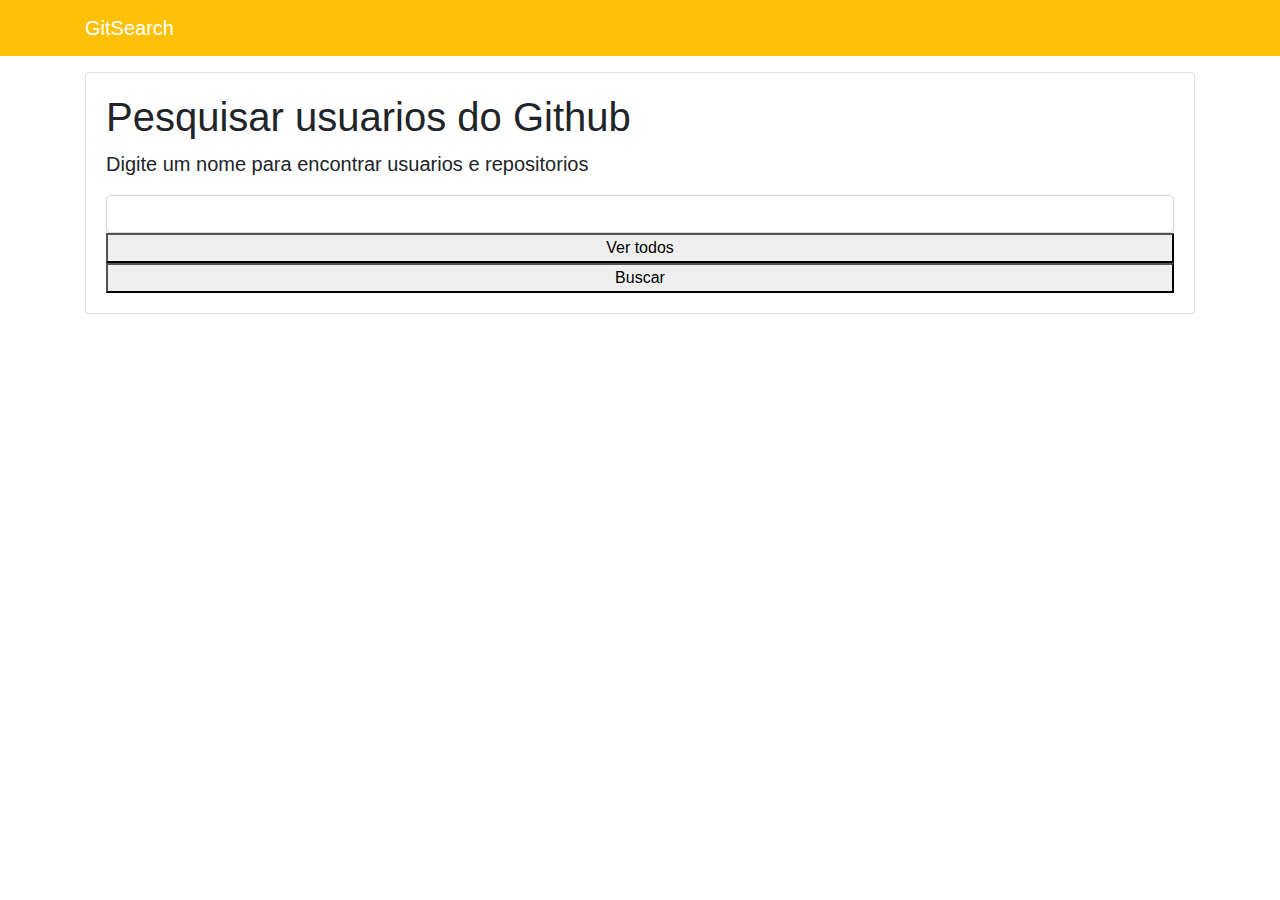
==== index.html @ 852ee118 "commit um pouco atrasado, pois já foi adicionado grande parte das funcionalidade da aplicação." ====
<!DOCTYPE html>
<html lang="en">
<head>
    <meta charset="UTF-8">
    <meta name="viewport" content="width=device-width, initial-scale=1.0">
    <link rel="stylesheet" href="index.css">
    <link 
        rel="stylesheet" 
        href="https://stackpath.bootstrapcdn.com/bootstrap/4.5.2/css/bootstrap.min.css" 
        integrity="sha384-JcKb8q3iqJ61gNV9KGb8thSsNjpSL0n8PARn9HuZOnIxN0hoP+VmmDGMN5t9UJ0Z" 
        crossorigin="anonymous"
    />
    <script 
        src="https://code.jquery.com/jquery-3.5.1.slim.min.js" 
        integrity="sha384-DfXdz2htPH0lsSSs5nCTpuj/zy4C+OGpamoFVy38MVBnE+IbbVYUew+OrCXaRkfj" 
        crossorigin="anonymous">
    </script>
    <script 
        src="https://cdn.jsdelivr.net/npm/popper.js@1.16.1/dist/umd/popper.min.js" 
        integrity="sha384-9/reFTGAW83EW2RDu2S0VKaIzap3H66lZH81PoYlFhbGU+6BZp6G7niu735Sk7lN" 
        crossorigin="anonymous">
    </script>
    <script 
        src="https://stackpath.bootstrapcdn.com/bootstrap/4.5.2/js/bootstrap.min.js" 
        integrity="sha384-B4gt1jrGC7Jh4AgTPSdUtOBvfO8shuf57BaghqFfPlYxofvL8/KUEfYiJOMMV+rV" 
        crossorigin="anonymous">
    </script>
    <title>GitSearch</title>
</head>
<body>
    <nav class="navbar navbar-dark bg-warning mb-3">
        <div class="container">
            <a href="#" class="navbar-brand">GitSearch</a>
        </div>
    </nav>
    <div class="container">
        <div class="card card-body">
            <h1>Pesquisar usuarios do Github</h1>
            <p class="lead">
                Digite um nome para encontrar usuarios e repositorios
            </p>
            <input id="search" type="text" class="form-control" required>
            <button id="search_all">Ver todos</button>
            <button id="search_each">Buscar</button>
            <div id="profile"></div>
            <div id="carregando" class="hide">
                <div  class="spinner-border text-dark " role="status">
                    <span class="sr-only">Loading...</span>
                </div>
            </div>
        </div>        
    </div>

</body>
<script src="main.js"></script>
</html>
---- index.css ----
#carregando{
    align-self: center;
    margin: 10em;
}

.hide{
    display: none;
}
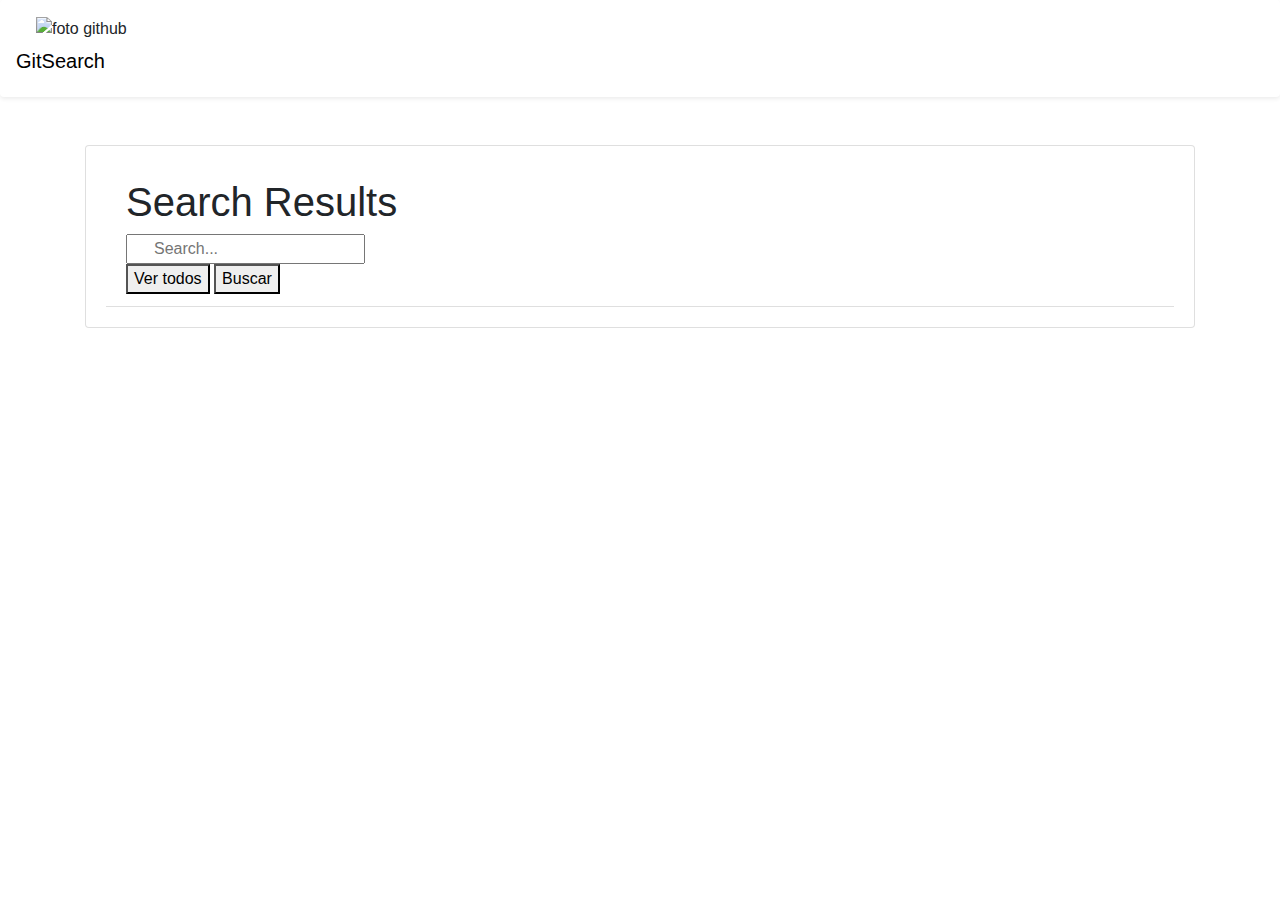
==== commit a861475e: "barra de cabecalho concluida" ====
--- a/index.html
+++ b/index.html
@@ -28,21 +28,28 @@
     <title>GitSearch</title>
 </head>
 <body>
-    <nav class="navbar navbar-dark bg-warning mb-3">
-        <div class="container">
-            <a href="#" class="navbar-brand">GitSearch</a>
+    <nav class="navbar navbar-white text-black bg-white mb-3 shadow-sm p-3 mb-5 bg-white rounded">
+        <div class="cabecalho">
+            <img src="./images/github_logo.png" class="img-github" alt="foto github">
+            <a href="../index.html" class="navbar-brand">GitSearch</a>
         </div>
     </nav>
     <div class="container">
         <div class="card card-body">
-            <h1>Pesquisar usuarios do Github</h1>
-            <p class="lead">
-                Digite um nome para encontrar usuarios e repositorios
-            </p>
-            <input id="search" type="text" class="form-control" required>
-            <button id="search_all">Ver todos</button>
-            <button id="search_each">Buscar</button>
-            <div id="profile"></div>
+            <ul class="list-group list-group-flush">
+                <li class="list-group-item">
+                    <h1>Search Results</h1>
+                    <form onsubmit="myFunction()" class="form-search form-inline">
+                        <input id="search" type="text" class="search-query" placeholder="Search..." />
+                   </form>
+                   <div>
+                        <button id="search_all">Ver todos</button>
+                        <button id="search_each">Buscar</button>
+                    </div>
+                </li>
+            </ul>
+
+            <div id="profile" class="profiles"></div>
             <div id="carregando" class="hide">
                 <div  class="spinner-border text-dark " role="status">
                     <span class="sr-only">Loading...</span>
@@ -53,4 +60,5 @@
 
 </body>
 <script src="main.js"></script>
-</html>+</html>
+
--- a/index.css
+++ b/index.css
@@ -6,3 +6,64 @@
 .hide{
     display: none;
 }
+.card{
+    
+    justify-content:center;
+    /* align-self: center; */
+}
+
+.card-perfil{
+    width: 10rem;
+    align-items: center;
+}
+
+.show-cards{
+    display: flex;
+    flex-direction: row;
+}
+
+.profiles{
+    display: flex;
+    flex-direction: row;
+    flex-wrap: wrap;
+    background-color: yellow;
+}
+
+.navbar-brand{
+    color: black
+}
+
+input.search-query {
+    padding-left:26px;
+}
+
+form.form-search {
+    position: relative;
+}
+
+form.form-search:before {
+    content:'';
+    display: block;
+    width: 14px;
+    height: 14px;
+    background-image: url(http://getbootstrap.com/2.3.2/assets/img/glyphicons-halflings.png);
+    background-position: -48px 0;
+    position: absolute;
+    top:8px;
+    left:8px;
+    opacity: .5;
+    z-index: 1000;
+}
+
+.cabecalho{
+    justify-content: start;
+}
+
+.img-github{
+    margin-left: 10%;
+    width: 5%;
+}
+
+.profile{
+    align-items: center;
+}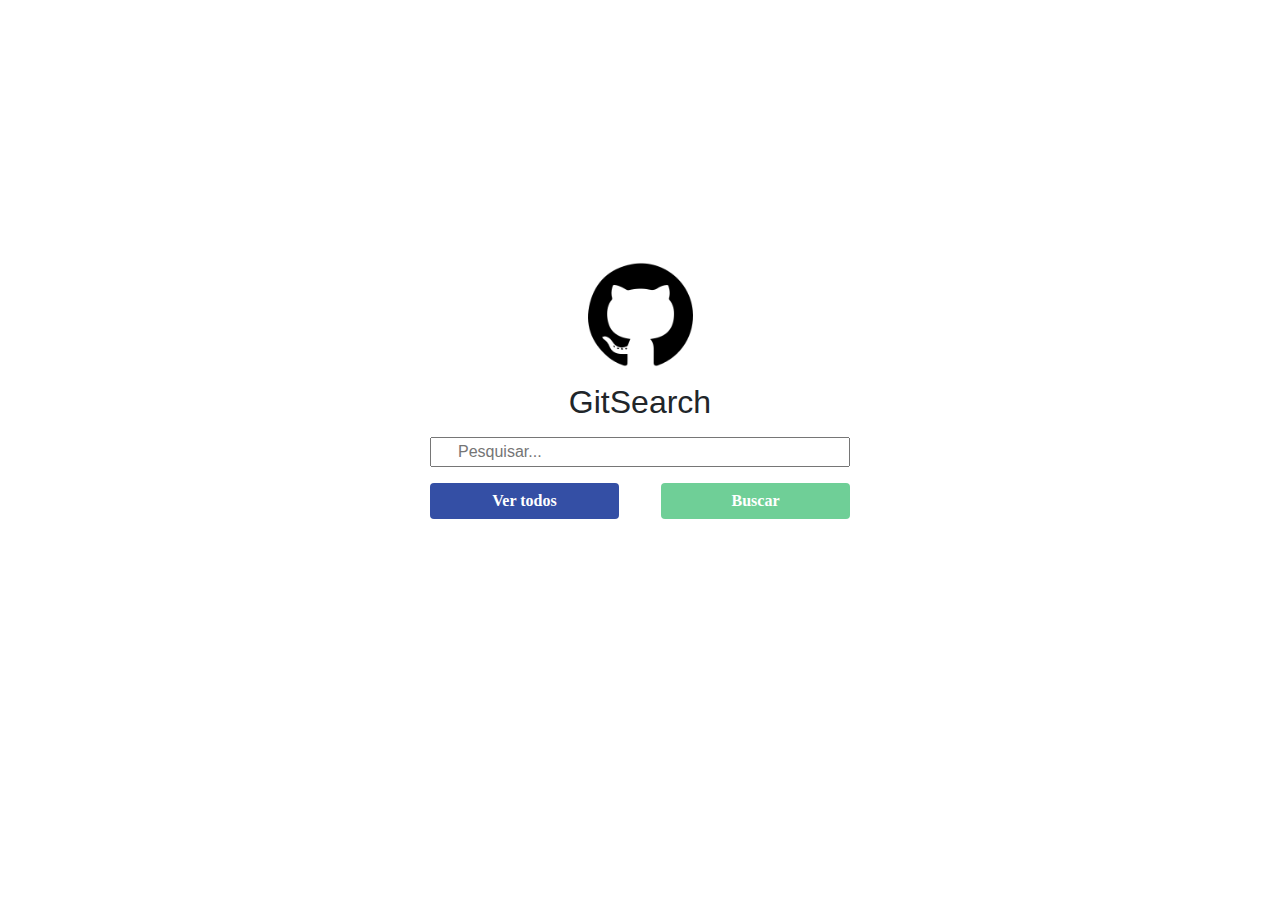
==== commit 7a610a92: "Home praticamente concluida. Adicionado eventos aos dois botoes." ====
--- a/index.html
+++ b/index.html
@@ -28,23 +28,29 @@
     <title>GitSearch</title>
 </head>
 <body>
-    <nav class="navbar navbar-white text-black bg-white mb-3 shadow-sm p-3 mb-5 bg-white rounded">
-        <div class="cabecalho">
-            <img src="./images/github_logo.png" class="img-github" alt="foto github">
-            <a href="../index.html" class="navbar-brand">GitSearch</a>
-        </div>
-    </nav>
-    <div class="container">
+    <div id="cabecalho" class="hide">
+        <nav class="navbar navbar-white text-black bg-white mb-3 shadow-sm p-3 mb-5 bg-white rounded">
+            <div class="cabecalho">
+                <img src="./images/github_logo.png" class="img-github" alt="foto github">
+                <a href="./index.html" class="navbar-brand">GitSearch</a>
+            </div>
+        </nav>
+    </div>
+    <div id="main" class="container hide">
         <div class="card card-body">
             <ul class="list-group list-group-flush">
                 <li class="list-group-item">
-                    <h1>Search Results</h1>
-                    <form onsubmit="myFunction()" class="form-search form-inline">
-                        <input id="search" type="text" class="search-query" placeholder="Search..." />
-                   </form>
-                   <div>
-                        <button id="search_all">Ver todos</button>
-                        <button id="search_each">Buscar</button>
+                    <div class="busca">
+                        <h2>Search Results</h2>
+                        <div>
+                            <form onsubmit="myFunction()" class="form-search form-inline">
+                                <input id="search" type="text" class="search-query" placeholder="Search..." />
+                            </form>
+                            <!-- <div id="search_buttons" class="hide">
+                                <button id="search_all">Ver todos</button>
+                                <button id="search_each">Buscar</button>
+                            </div> -->
+                        </div>
                     </div>
                 </li>
             </ul>
@@ -58,6 +64,20 @@
         </div>        
     </div>
 
+    <div id="home" class="home">
+        <div class="box">
+            <img src="./images/github_logo.png" class="w-25" alt="foto github">
+            <h2 class="m-3">GitSearch</h2>
+                <form onsubmit="myFunction()" class=" w-100">
+                    <input id="search_home" type="text" class="search-query w-100" placeholder="Pesquisar..." />
+                </form>
+                <div id="search_buttons" class="m-3" >
+                    <button id="search_all_home" class="btn ">Ver todos</button>
+                    <button id="search_each" class="btn ">Buscar</button>
+                </div>
+        </div>
+    </div>
+
 </body>
 <script src="main.js"></script>
 </html>
--- a/index.css
+++ b/index.css
@@ -3,9 +3,6 @@
     margin: 10em;
 }
 
-.hide{
-    display: none;
-}
 .card{
     
     justify-content:center;
@@ -13,7 +10,8 @@
 }
 
 .card-perfil{
-    width: 10rem;
+    width: 20%;
+    height: 15rem;
     align-items: center;
 }
 
@@ -26,7 +24,12 @@
     display: flex;
     flex-direction: row;
     flex-wrap: wrap;
-    background-color: yellow;
+    justify-content: center;
+    align-items: center;
+    /* background-color: yellow; */
+    width: 90%;
+    align-self: center;
+    margin-top: 5%;
 }
 
 .navbar-brand{
@@ -63,7 +66,76 @@
     margin-left: 10%;
     width: 5%;
 }
+.busca{
+    display: flex;
+    flex-direction: row;
+    justify-content: space-between;
+}
 
-.profile{
+
+
+.home{
+    width: 100vw;
+    height: 100vh;
+    background: #FFFFFF;
+    display: flex;
+    flex-direction: row;
+    justify-content: center;
+    align-items: center
+}
+
+.box {
+    width: 420px;
+    height: 377px;
+    background: #fff;
+    display: flex;
+    flex-direction: column;
     align-items: center;
-}+}
+
+/* geral start */
+.hide{
+    display: none;
+}
+
+#search_buttons{
+    display: flex;
+    flex-direction: row;
+    justify-content: space-between;
+    margin: 5px 0;
+    width: 100%;
+}
+
+#search_all_home{
+    width: 45%;
+    font-family: Montserrat;
+    font-style: normal;
+    font-weight: 600;
+    font-size: 16px;
+    line-height: 22px;
+    /* identical to box height, or 137% */
+
+    text-align: center;
+
+    /* Base Colors / White */
+
+    color: #FFFFFF;
+    background: #344FA5;
+}
+
+#search_each{
+    width: 45%;
+    font-family: Montserrat;
+    font-style: normal;
+    font-weight: 600;
+    font-size: 16px;
+    line-height: 22px;
+    /* identical to box height, or 137% */
+
+    text-align: center;
+
+    /* Base Colors / White */
+
+    color: #FFFFFF;
+    background: #6FCF97;
+}
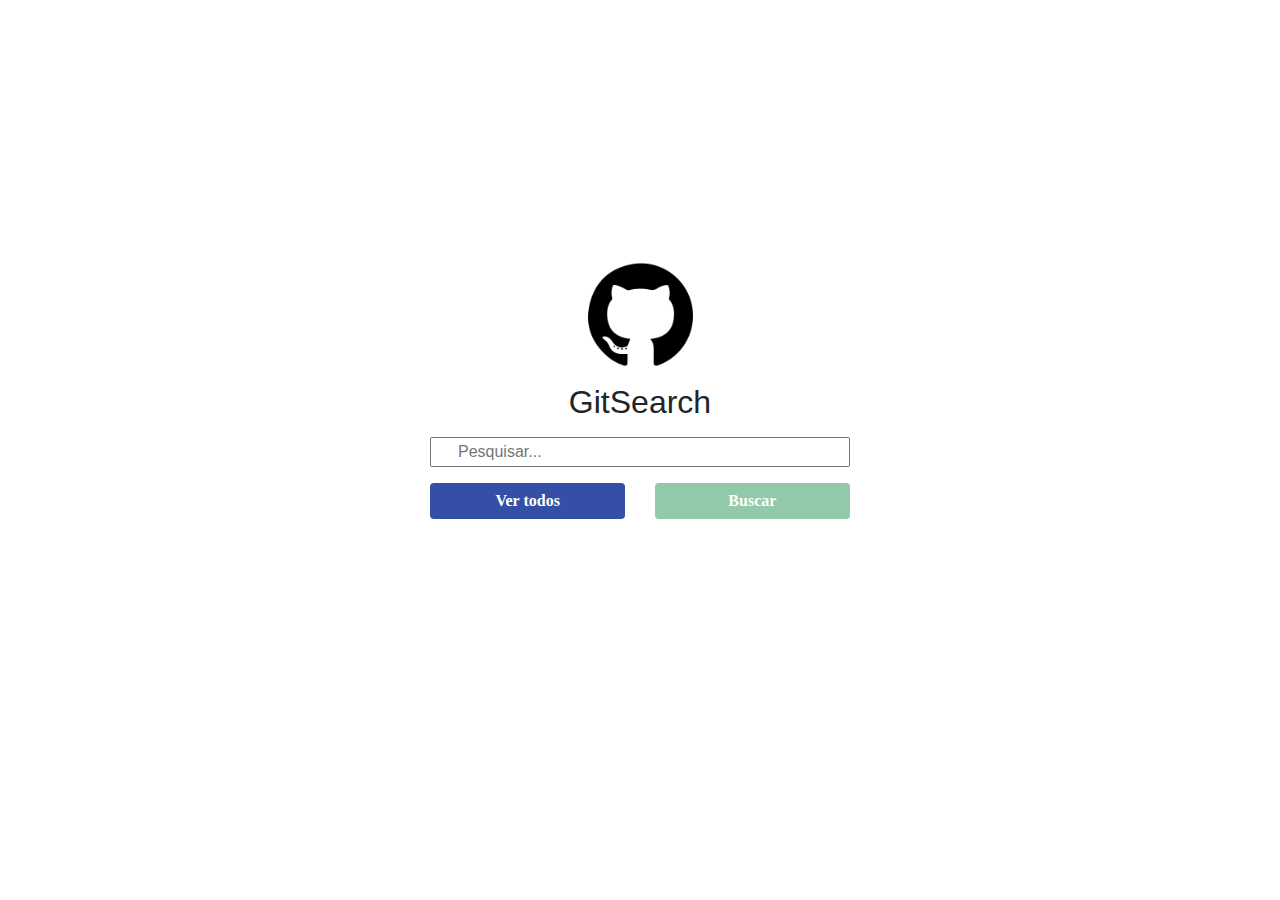
==== commit 89cc95b3: "- inserido span com a cor da linguagem - inserido aviso de fim de lista dos contatos - ajustada a im" ====
--- a/index.html
+++ b/index.html
@@ -4,6 +4,8 @@
     <meta charset="UTF-8">
     <meta name="viewport" content="width=device-width, initial-scale=1.0">
     <link rel="stylesheet" href="index.css">
+    <link rel="stylesheet" href="cabecalho.css">
+    <link rel="stylesheet" href="loading.css">
     <link 
         rel="stylesheet" 
         href="https://stackpath.bootstrapcdn.com/bootstrap/4.5.2/css/bootstrap.min.css" 
@@ -28,16 +30,20 @@
     <title>GitSearch</title>
 </head>
 <body>
+    <!-- Cabeçalho -->
     <div id="cabecalho" class="hide">
-        <nav class="navbar navbar-white text-black bg-white mb-3 shadow-sm p-3 mb-5 bg-white rounded">
-            <div class="cabecalho">
+        <nav class="navbar navbar-white text-black bg-white shadow-sm p-3 bg-white rounded">
+            <div>
                 <img src="./images/github_logo.png" class="img-github" alt="foto github">
                 <a href="./index.html" class="navbar-brand">GitSearch</a>
             </div>
         </nav>
     </div>
+    <!-- Cabeçalho -->
+
+    <!-- Items -->
     <div id="main" class="container hide">
-        <div class="card card-body">
+        <div id="card-principal"class="card card-body">
             <ul class="list-group list-group-flush">
                 <li class="list-group-item">
                     <div class="busca">
@@ -46,24 +52,23 @@
                             <form onsubmit="myFunction()" class="form-search form-inline">
                                 <input id="search" type="text" class="search-query" placeholder="Search..." />
                             </form>
-                            <!-- <div id="search_buttons" class="hide">
-                                <button id="search_all">Ver todos</button>
-                                <button id="search_each">Buscar</button>
-                            </div> -->
                         </div>
                     </div>
                 </li>
             </ul>
 
             <div id="profile" class="profiles"></div>
-            <div id="carregando" class="hide">
+            <div id="carregando" class="carregando hide">
                 <div  class="spinner-border text-dark " role="status">
                     <span class="sr-only">Loading...</span>
                 </div>
             </div>
+            <h4 id="msg-fim-lista" class="hide">Todos perfis carregados</h4>
         </div>        
     </div>
+    <!-- Items -->
 
+    <!-- Home -->
     <div id="home" class="home">
         <div class="box">
             <img src="./images/github_logo.png" class="w-25" alt="foto github">
@@ -73,10 +78,13 @@
                 </form>
                 <div id="search_buttons" class="m-3" >
                     <button id="search_all_home" class="btn ">Ver todos</button>
-                    <button id="search_each" class="btn ">Buscar</button>
+                    <button id="search_each" class="btn" disabled>Buscar</button>
                 </div>
         </div>
     </div>
+    <!-- Home -->
+
+    <div id="bloco" class="hide"></div>
 
 </body>
 <script src="main.js"></script>
--- a/index.css
+++ b/index.css
@@ -1,18 +1,37 @@
-#carregando{
-    align-self: center;
-    margin: 10em;
+/* cabeçalho */
+.navbar-brand{
+    color: black
+}
+/* cabeçalho */
+
+/* Items */
+
+#main{
+    margin-top: 3%;
 }
 
 .card{
-    
     justify-content:center;
-    /* align-self: center; */
 }
 
 .card-perfil{
     width: 20%;
     height: 15rem;
     align-items: center;
+}
+
+#img-perfil-card{
+    width: 75%;
+}
+
+#label-perfil-card{
+    font-family: Montserrat;
+    font-style: normal;
+    font-weight: 600;
+    font-size: 18px;
+    line-height: 36px;
+    color: #162668;
+    margin-top: 20px;
 }
 
 .show-cards{
@@ -32,11 +51,8 @@
     margin-top: 5%;
 }
 
-.navbar-brand{
-    color: black
-}
-
 input.search-query {
+    width: 100%;
     padding-left:26px;
 }
 
@@ -58,22 +74,20 @@
     z-index: 1000;
 }
 
-.cabecalho{
-    justify-content: start;
-}
-
-.img-github{
-    margin-left: 10%;
-    width: 5%;
-}
 .busca{
     display: flex;
     flex-direction: row;
     justify-content: space-between;
 }
 
-
-
+#msg-fim-lista{
+    align-self: center;
+    margin-top: 10px;
+    margin-bottom: 10px;
+}
+/* Items */
+
+/* Home */
 .home{
     width: 100vw;
     height: 100vh;
@@ -93,11 +107,6 @@
     align-items: center;
 }
 
-/* geral start */
-.hide{
-    display: none;
-}
-
 #search_buttons{
     display: flex;
     flex-direction: row;
@@ -107,7 +116,19 @@
 }
 
 #search_all_home{
-    width: 45%;
+    width: 46.5%;
+    font-family: Montserrat;
+    font-style: normal;
+    font-weight: 600;
+    font-size: 16px;
+    line-height: 22px;
+    text-align: center;
+    color: #FFFFFF;
+    background: #344FA5;
+}
+
+#search_each{
+    width: 46.5%;
     font-family: Montserrat;
     font-style: normal;
     font-weight: 600;
@@ -120,22 +141,113 @@
     /* Base Colors / White */
 
     color: #FFFFFF;
-    background: #344FA5;
-}
-
-#search_each{
-    width: 45%;
-    font-family: Montserrat;
-    font-style: normal;
-    font-weight: 600;
-    font-size: 16px;
-    line-height: 22px;
-    /* identical to box height, or 137% */
-
-    text-align: center;
-
-    /* Base Colors / White */
-
-    color: #FFFFFF;
-    background: #6FCF97;
-}
+    background: #58ad7a;
+    /* background: #6FCF97; */
+}
+/* Home */
+
+
+
+/* geral */
+.hide{
+    display: none;
+}
+
+#bloco{
+    width: 60%;
+    height: 300px;
+    /* background-color: hotpink; */
+}
+/* geral */
+
+/* breakpoint para smartphones */
+@media(max-width: 481px){
+    .home{
+        width: 100vw;
+        height: 100vh;
+        background: #FFFFFF;
+        align-items: center
+    }
+    
+    .box {
+        width: 250px;
+        height: 377px;
+        background: #fff;
+        display: flex;
+        flex-direction: column;
+        align-items: center;
+    }
+
+    .busca{
+        justify-content: center;
+    }
+    .busca h2{
+        display: none;
+    }
+
+    .card-perfil{
+        width: 100%;
+        height: 50px;
+        align-items: center;
+    }
+
+    #card-perfil-mobile{
+        display: flex;
+        flex-direction: row;
+        justify-content: start;
+        height: 5%;
+    }
+
+    #card-perfil-mobile-busca{
+        display: flex;
+        flex-direction: column;
+        justify-content: center;
+        height: 5%;
+    }
+
+    .card-img-top{
+        width: 25%;
+    }
+
+    #main{
+        margin-top: 0;
+        padding: 0;
+    }
+
+    #card-principal{
+        padding: 0;
+    }
+
+    .profiles{
+        margin: 0;
+        width: 100%;
+    }
+
+    #img-perfil-card{
+        width: 16.6%;
+        margin: 15px;
+    }
+
+    #label-perfil-card{
+        font-family: Montserrat;
+        font-style: normal;
+        font-weight: 600;
+        font-size: 15px;
+        line-height: 36px;
+        color: #162668;
+        margin: 0px;
+    }
+}
+
+/* breakpoint para tablets */
+@media(max-width: 481px){
+}
+
+/* breakpoint para tablets */
+@media(max-width: 769px){
+}
+
+/* breakpoint para desktops grandes */
+@media(max-width: 1201px){
+}
+
